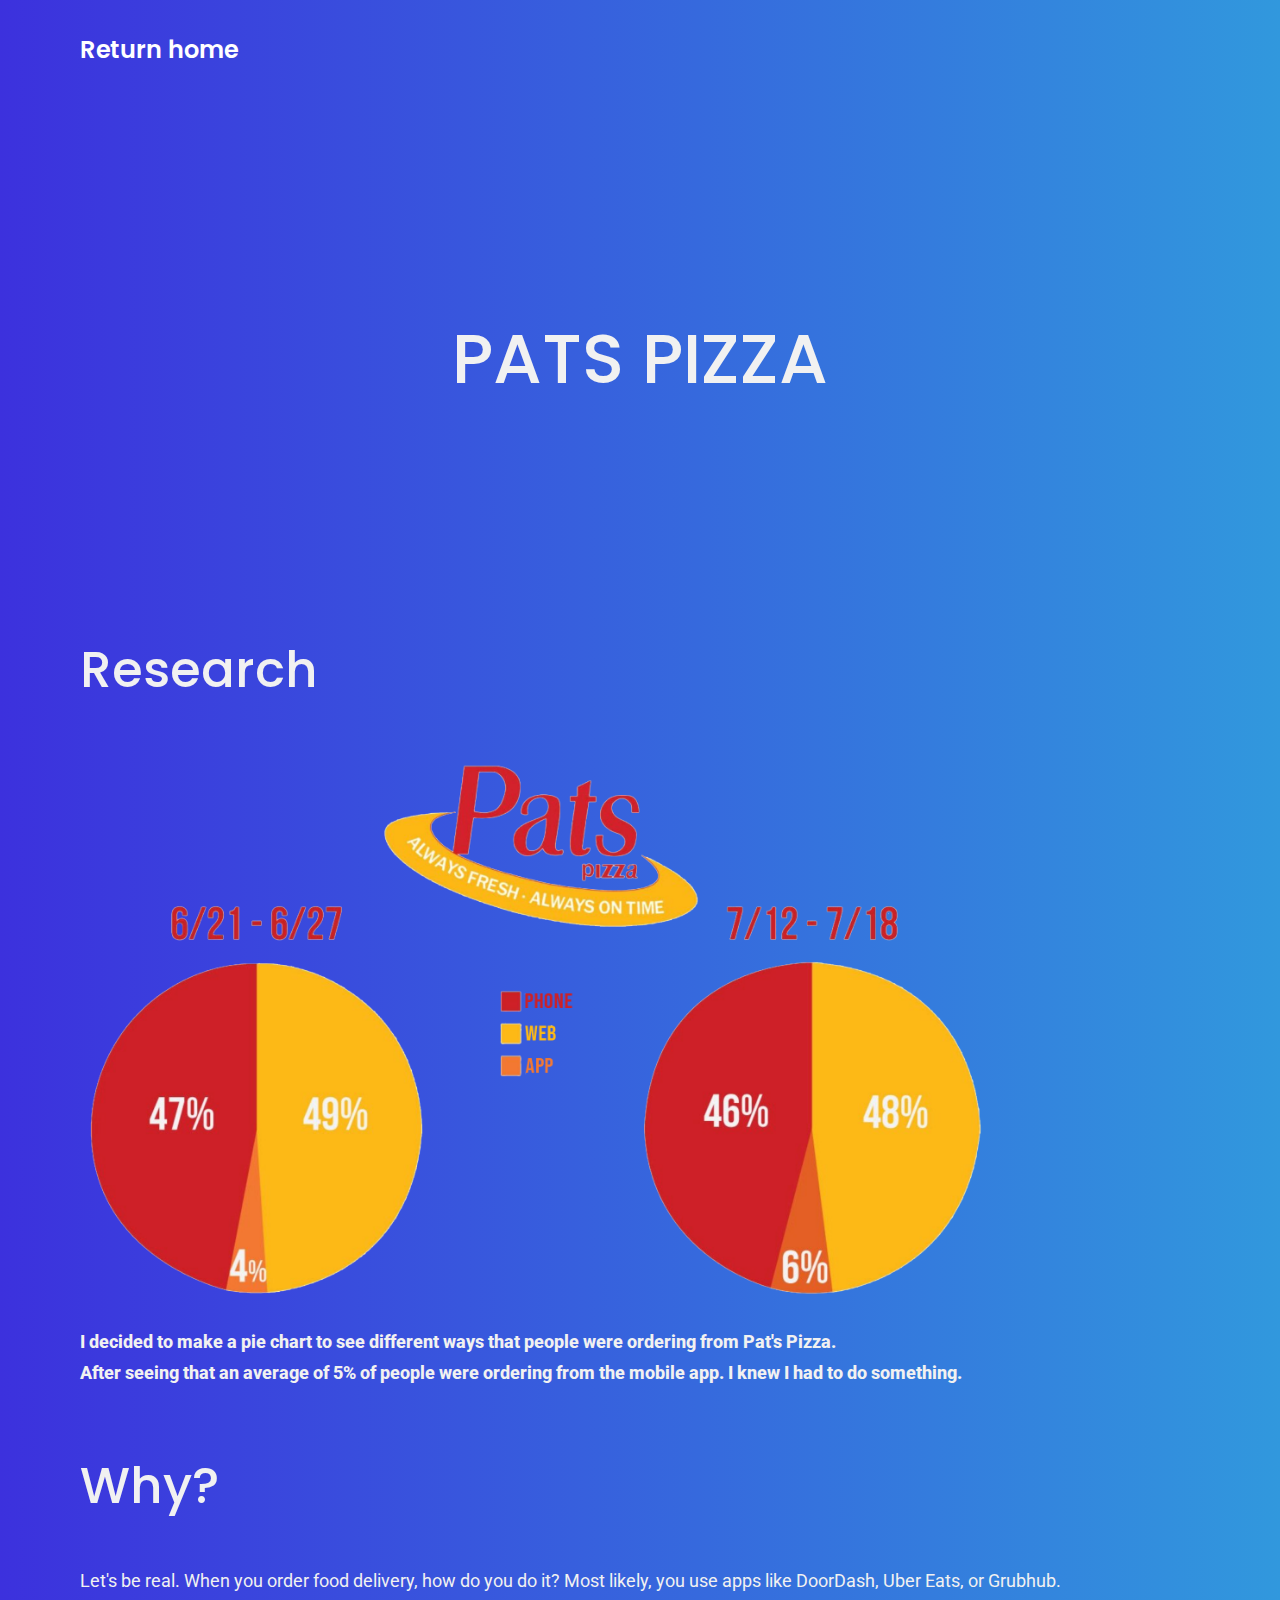
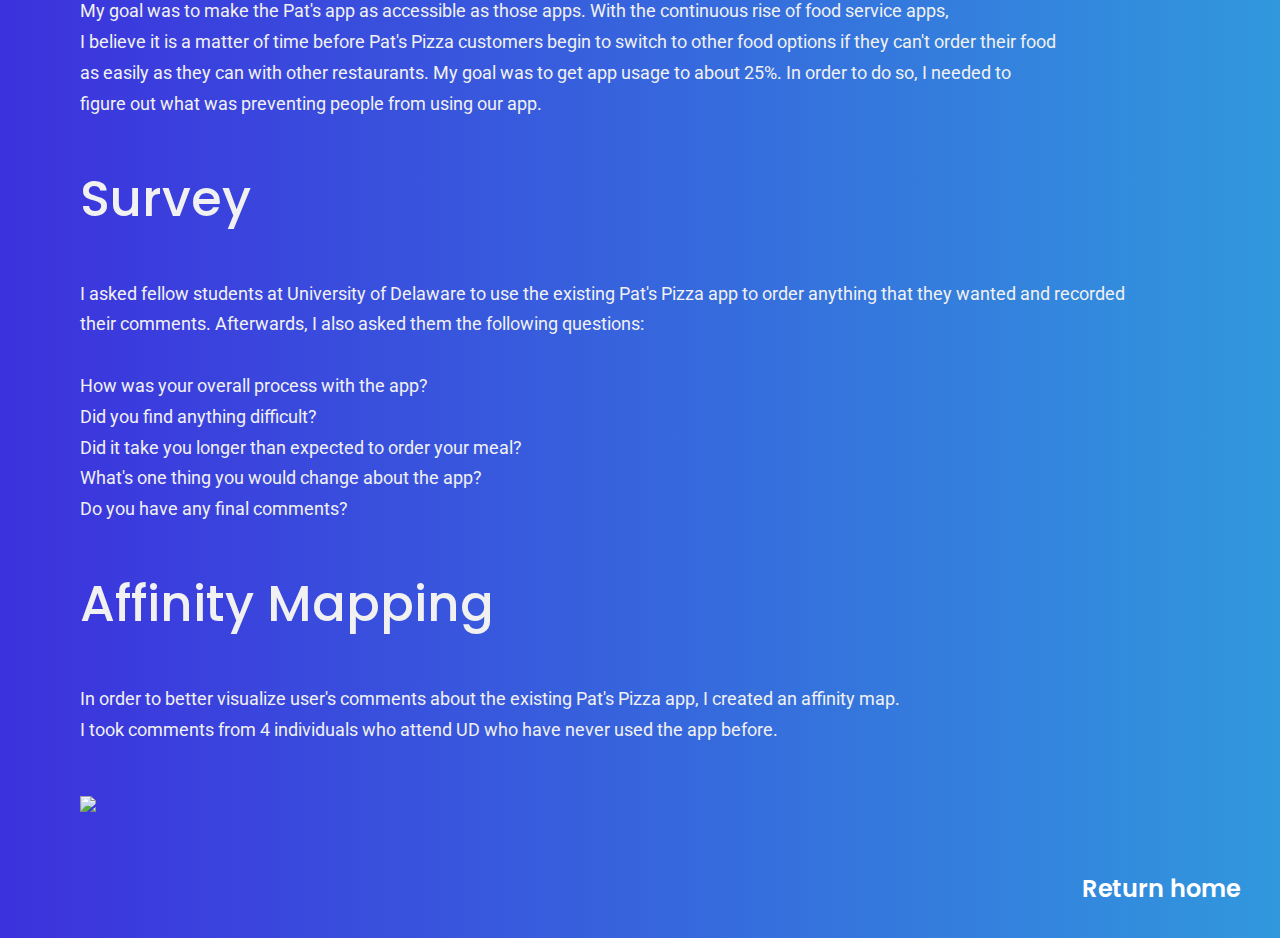
==== pats_pizza.html @ 590ac88e "Add files via upload" ====
<!DOCTYPE html>
<html style = "font-size: 110%">
    <head>
        <title>Pats Pizza</title>

        <link href="https://fonts.googleapis.com/css2?family=Roboto&display=swap" rel="stylesheet">
        <link href="https://fonts.googleapis.com/css2?family=Acme&display=swap" rel="stylesheet">
        <link href="https://fonts.googleapis.com/css2?family=Bangers&display=swap" rel="stylesheet">
        <link href="https://fonts.googleapis.com/css2?family=Poppins:wght@600&display=swap" rel="stylesheet">

        <link id = "theme-style" rel='stylesheet' type='text/css' media='screen' href="default.css">

    </head>

    <body>
        <section class = "s4">
            <div class = "main-container">
                <div class = "return-home">
                    <h4 style= "padding-left:40px">
                        <a href = "index.html"> Return home </a>
                    </h4>
                </div>
            </div>
        </section>

        <section class = "s3" >
            <div class = "main-container">
                <div class = "chris-pizza">
                    <h1 style="color:rgb(251,249,243,0.8);text-align:center; ">
                        <span class = "chris-title" style="margin-top: 50px">
                            Pats Pizza</span>
                    </h1>
                    <br>
                    <br>
                </div>

                <div class = "chris-pizza">
                    <h2 style="text-align: left; padding-left:40px; color:rgb(241, 241, 241);">Research</h2>
                    <img id = "pie_chart" src = "images/Pie_Chart.png">

                    <ul style="line-height: 1.75em;">
                        <li>
                            I decided to make a pie chart to see different ways that people
                            were ordering from Pat's Pizza.
                        </li>
                        <li>
                            After seeing that an average of 5% of people were ordering from the mobile app.
                            I knew I had to do something.
                        </li>
                    </ul>
                </div>

                <h2 style="text-align: left; padding-left:40px; color:rgb(241, 241, 241);">Why?</h2>
                <ul>
                    <li style="line-height: 1.75em ">
                        Let's be real. When you order food delivery, how do you do it? 
                        Most likely, you use apps like DoorDash, Uber Eats, or Grubhub. <br> 
                        My goal was to make the Pat's app as accessible as those apps.
                
                        With the continuous rise of food service apps, <br> I believe it is a 
                        matter of time before Pat's Pizza customers begin to switch to 
                        other food options if they can't order their food <br>as easily as they 
                        can with other restaurants.
                
                        My goal was to get app usage to about 25%. In order to do so, I needed 
                        to <br>figure out what was preventing people from using our app.
                    </li>
                </ul>

                <h2 style="text-align: left; padding-left:40px; color:rgb(241, 241, 241);">Survey</h2>
                <ul style="line-height: 1.75em; text-align: left;">
                    <li >
                        I asked fellow students at University of Delaware to use the existing 
                        Pat's Pizza app to order anything that they wanted and recorded <br>their comments.
                        Afterwards, I also asked them the following questions: 
                    </li>
                    <br>

                    <li >
                        How was your overall process with the app?
                    </li>
                    <li>Did you find anything difficult?</li>
                    <li>Did it take you longer than expected to order your meal?</li>
                    <li>What's one thing you would change about the app?</li>
                    <li>Do you have any final comments?</li>
                </ul>

            <h2 style="text-align: left; padding-left:40px; color:rgb(241, 241, 241);">Affinity Mapping</h2>
            <ul style="line-height: 1.75em; text-align: left; ">
                <li>
                    In order to better visualize user's comments about the existing Pat's Pizza app, 
                    I created an affinity map. <br> I took comments from 4 individuals 
                    who attend UD who have never used the app before. 
                </li>
                <img id = "affinity" src="images/Affinity.png">

            </ul>
            </div>
        </section>

        <section class = "s4">
            <div class = "main-container">
                <div class = "return-home">
                    <h4 style= "text-align: right;">
                        <a href = "index.html"> Return home </a>
                    </h4>
                </div>
            </div>
        </section>
    </body>
</html>
---- default.css ----
:root{
    --mainColor:#101316;
    --secondaryColor:#101316;
    --titleColor:rgb(241, 241, 241);

    --borderColor:#c1c1c1;

    --mainText:rgb(241, 241, 241);
    --secondaryText:#4b5156;

    --themeDotBorder:#24292e;

    --previewBG:rgb(251,249,243,0.8);
    --previewShadow:#d6e9f0;
}

html, body{
    padding: 0;
    margin: 0;
}

h3, h4, h5, h6, strong{
    color: var(--mainText);
    font-family: 'Poppins', sans-serif;   
    font-weight: 600;
}

h6{
    line-height: 1px;
    
}

.chris{
    display: grid;
    min-height: 43em;
    text-align: center;
    align-content: center;
    line-height: 3px;
    font-weight: 800;
}

.chris-pizza{
    display: grid;
    min-height: 30em;
    align-content: center;
    line-height: 3px;
    font-weight: 800;
}

#pie_chart{
    display: grid;
    align-content: center;
    width: 1000px;
    padding-right: 100px;
    padding-top: 50px;
}

#affinity{
    align-items: flex-start;
    width: 1500px;
    padding-top: 50px;
    margin-right: 500px;
}

.return-home{
    display:grid;
    min-height: 1em;
}

.design-title{
    font-family: 'Poppins', sans-serif;   
    display:grid;
    text-align:center;
    margin-top: 40px;
    padding-bottom: 50px;

}

.chris-title{
    color:rgb(241, 241, 241);
    font-family: 'Poppins', sans-serif;
    text-transform: uppercase;}

.chris-title2{
    color:rgb(241, 241, 241);
    font-family: 'Poppins', sans-serif;
    text-transform: uppercase;
    background-image: url(images/Screen\ Shot\ 2022-01-13\ at\ 12.51.06\ PM.png);
}

h2, span{
    font-family: 'Poppins', sans-serif;
    font-weight: 500;
}

li{
    color: rgb(241, 241, 241);
    font-family: 'Roboto', sans-serif;
    list-style: none;
}

p, input, label, input, textarea{
    color: var(--secondaryText);
    font-family: 'Roboto', sans-serif;
}

/* removing underline from links */
a{
    text-decoration: none;
    color:#fff;
    
}



/* removing bullets from list */
ul{
    list-style: none;
}



h1 {font-size: 70px; line-height: 70px;}
h2 {font-size: 50px;}
h3 {font-size: 28px;}
h4 {font-size: 24px; line-height: 35px;}
h5 {font-size: 20px; line-height: 3px;}
h6 {font-size: 16px;}

.s1{
    background-image:linear-gradient(to right,#3c31dd,#3198dd) ;
    overflow: auto;
    min-height: 300px;
    
}

.s2{
    background-image:linear-gradient(to right,#3c31dd,#3198dd) ;
    overflow: auto;
}

.s3{
    background-image:linear-gradient(to right,#3c31dd,#3198dd) ;
    color:rgb(251,249,243,0.8);
    overflow: auto;
    
}

.s4{
    background-image:linear-gradient(to right,#3c31dd,#3198dd) ;
    color:rgb(251,249,243,0.8);
    overflow: auto;
    
}

.main-container{
    width: 1200px;
    margin: 0 auto;
}

.greeting-wrapper{
    
    display: grid;
    min-height: 50em;
    text-align: center;
    align-content: center;
    line-height: 3px;
    padding-bottom: 40px;
}



.intro-wrapper{
    display: grid;
    grid-template-columns: 1fr 1fr;
    grid-template-areas:
        'left-column right-column'
    ;
    gap: 50px;
}

/* .intro-curve {
    position: absolute;
    bottom: 0;
    left: 0;
    width: 100%;
    overflow: hidden;
    line-height: 0;
}

.intro-curve svg {
    position: relative;
    display: block;
    width: calc(112% + 1.3px);
    height: 70px;
}

.intro-curve .shape-fill {
    fill: #101316;
} */

#contact_logo{
    height: 30px;
    width: 30px;
    object-fit: cover;
}

.left-column{
    grid-area: left-column;
    display:grid;
    padding-top: 50px;
    padding-bottom: 50px;
    align-content: center;
}

#profile_pic{
    display: block;
    margin:0 auto;
    height: 300px;
    width: 300px;
    margin-top: 10px;
    
    border:4px solid rgba(255, 157, 44, 0.973);

}

.picture-contact{
    text-align:center;
    padding-right: 45px;
    margin-bottom: 60px;
}

.btn{
    width: 175px;
    height: 50px;
    background-color: rgba(255, 157, 44, 0.973);
    color:black;
    margin-left: 40px;
    border:none;
    border-radius: 30px;
    font-family: 'Poppins', sans-serif;
}

.btn:hover{
    font-size: 90%;
    background-color:rgba(153, 121, 240, 0.973);
}

.right-column{
    grid-area: right-column;
    display: grid;
    align-content: center;
    padding-top: 50px;
    padding-bottom: 100px;
    padding-right: 70px;
}

#preview-shadow{
    background-color: var(--previewShadow);
    width: 300px;
    height: 200px;
    padding-left: 30px;
    padding-top: 30px;
}

#preview{
    width:350px;
    height: 240px;
    border: 1.5px solid #17a2b8;
    background-color: var(--previewBG);
    padding-left: 15px;
    position: relative;
    line-height: 1.6;
    
}

#preview2{
    width:350px;
    height: 240px;
    border: 1.5px solid #17a2b8;
    background-color: var(--previewBG);
    padding-left: 15px;
    padding-right: 10px;
    position: relative;
    line-height: 1.6;
    margin-left:85px;
    margin-top: 10px;
}

.corner{
    width: 7px;
    height: 7px;
    border-radius: 50%;
    border: 1.5px solid #17a2b8;
    background-color: #fff; 
    position: absolute;
}

#corner-tl{
    top: -5px;
    left: -5px;

}

#corner-tr{
    top: -5px;
    right: -5px;
    
}

#corner-br{
    bottom: -5px;
    right: -5px;
    
}

#corner-bl{
    bottom: -5px;
    left: -5px;
    
}

.about-wrapper{
    display: grid;
    grid-template-columns: repeat(auto-fit, minmax(320px, 1fr));
    padding-bottom: 50px;
    gap:100px;
}

.about-me{
    text-align: left;
    border-radius: 30px;
    padding-left: 15px;
    padding-right: 5px;
    background: rgba(153, 121, 240, 0.973);
}

.projects{
    border-radius: 30px;
    text-align: center;
    background: rgba(153, 121, 240, 0.973);
}

#skills{
    margin-left: 60px;
    margin-bottom: 20px;
    display: flex;
    justify-content: space-evenly;
    padding-right: 100px;
    
}

#work{
    display: flex;
    justify-content: space-evenly;
    padding-right: 30px;
}

.pats{
    text-align: center;
}

#pats-left{
    width: 450px;
    height: 400px;
    object-fit: cover;
}

.pats-right{
    display:grid;
}

@media screen and (max-width: 1200px) {
    .intro-wrapper{
            background: var(--secondaryColor);
            border: 1px solid var(--borderColor);
            border-radius: 6px 6px 0 0;
        
            display: grid;
            grid-template-columns: 1fr;
            grid-template-areas: 
                'nav-wrapper'
                'left-column'
                'right-column'
            ;
    }

    .right-column{
        justify-content: center;
    }
}
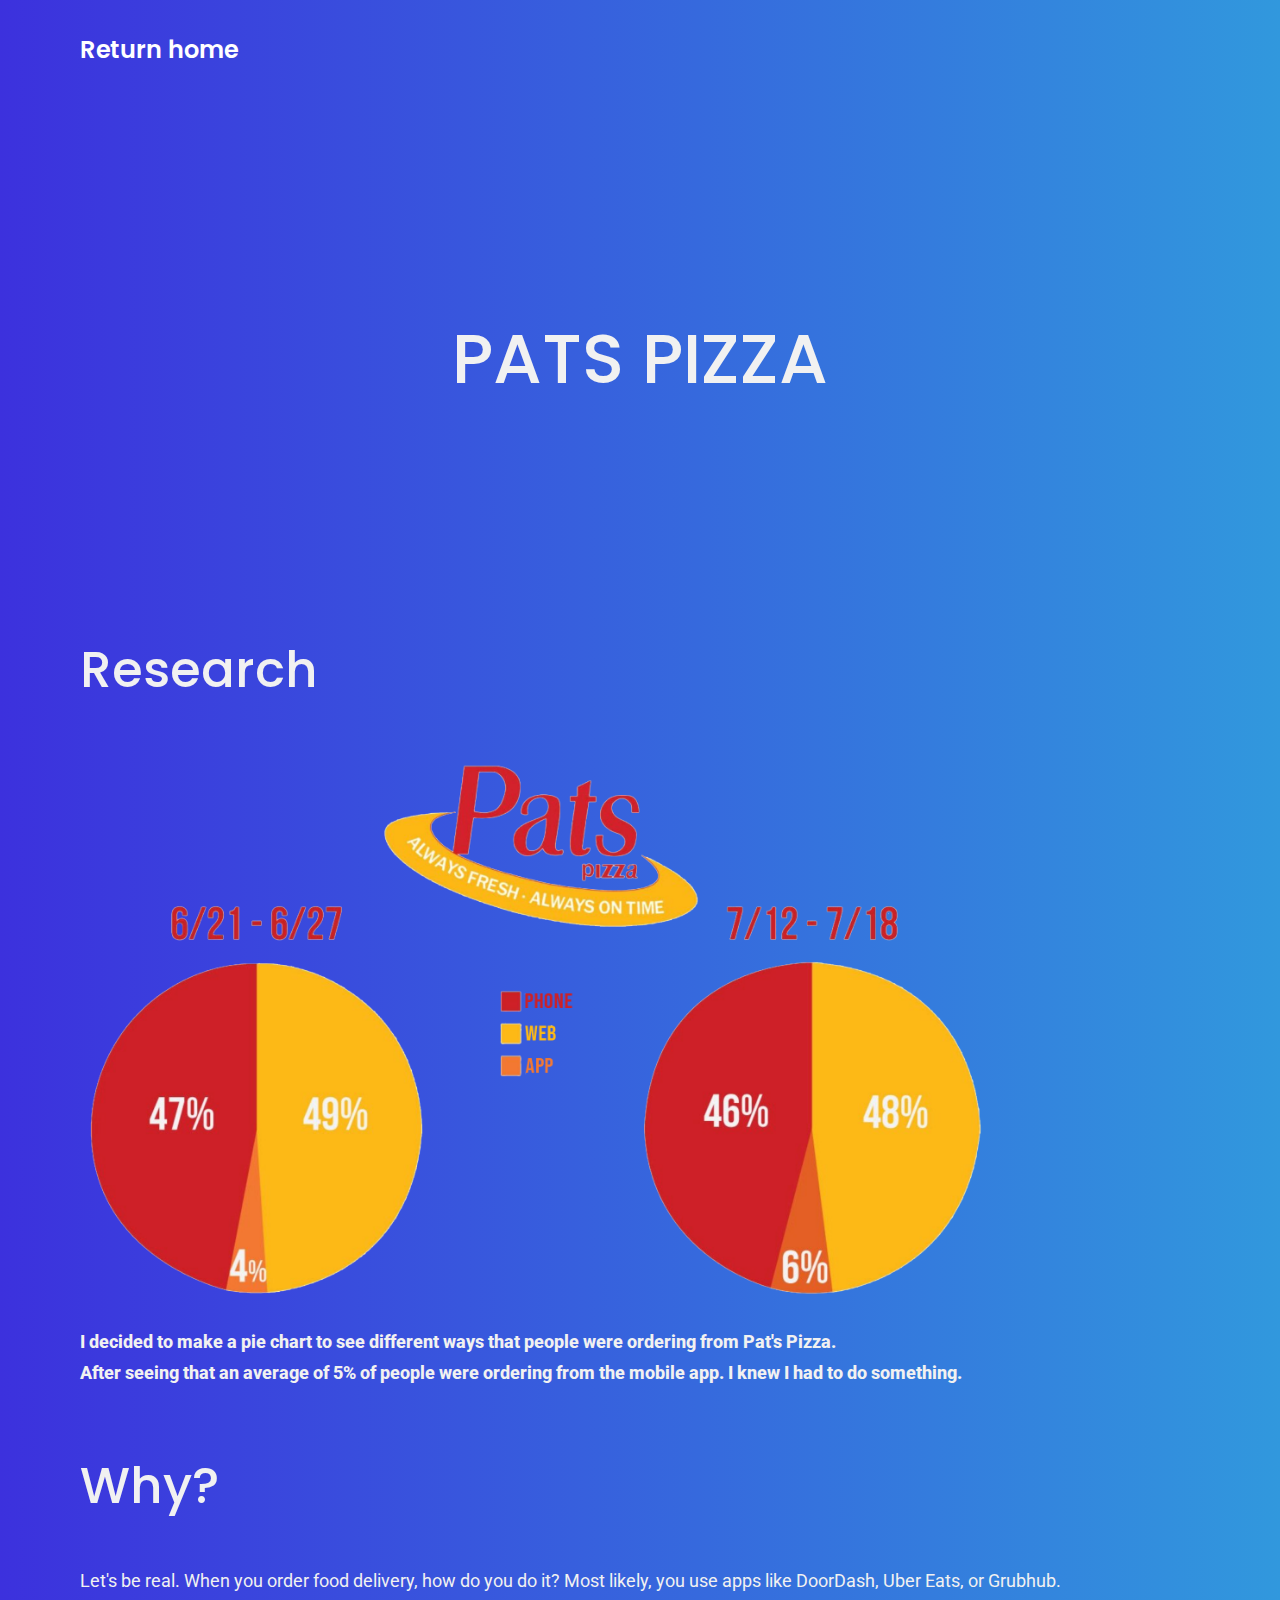
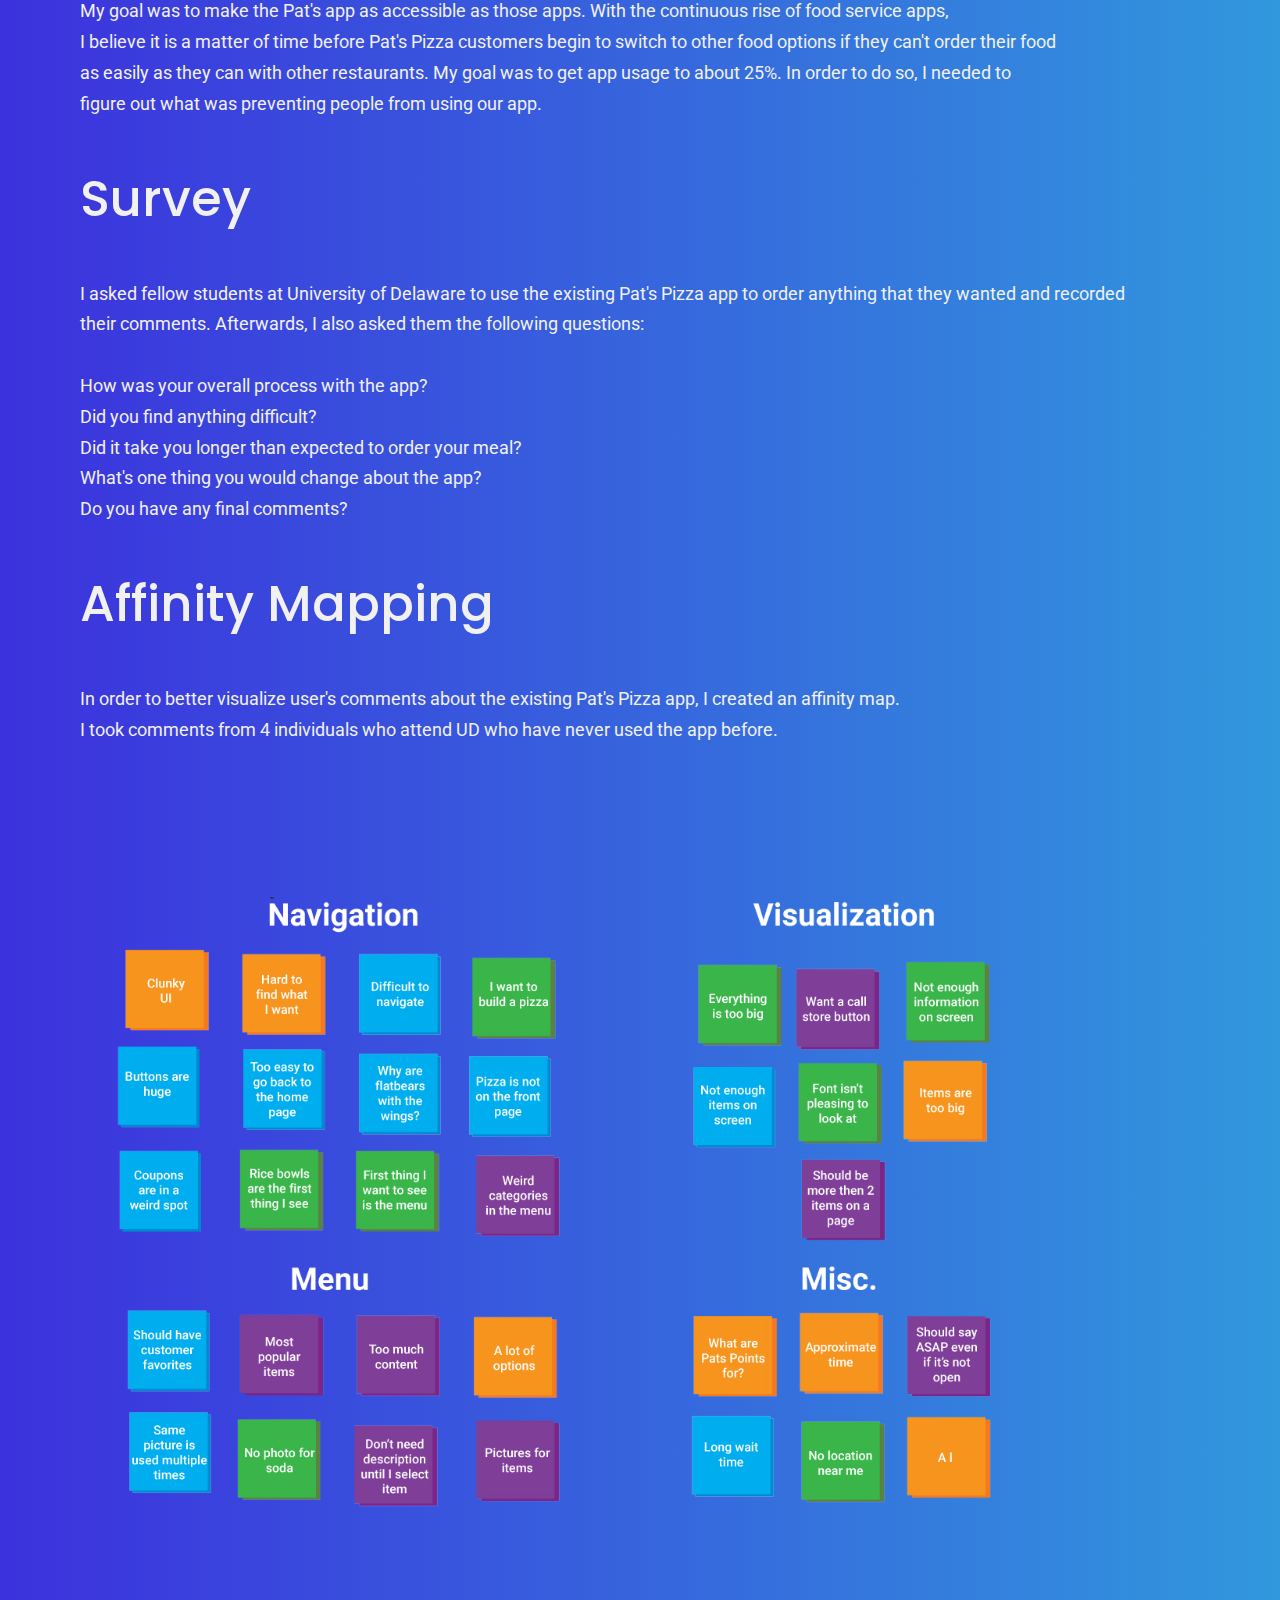
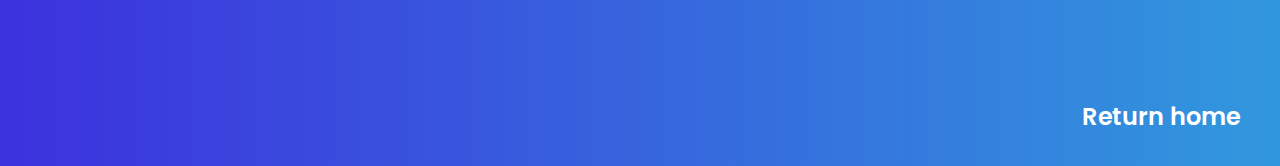
==== commit b0cda8b2: "Add files via upload" ====
--- a/pats_pizza.html
+++ b/pats_pizza.html
@@ -92,7 +92,7 @@
                     I created an affinity map. <br> I took comments from 4 individuals 
                     who attend UD who have never used the app before. 
                 </li>
-                <img id = "affinity" src="images/Affinity.png">
+                <img id = "affinity" src="images/affinity.png">
 
             </ul>
             </div>
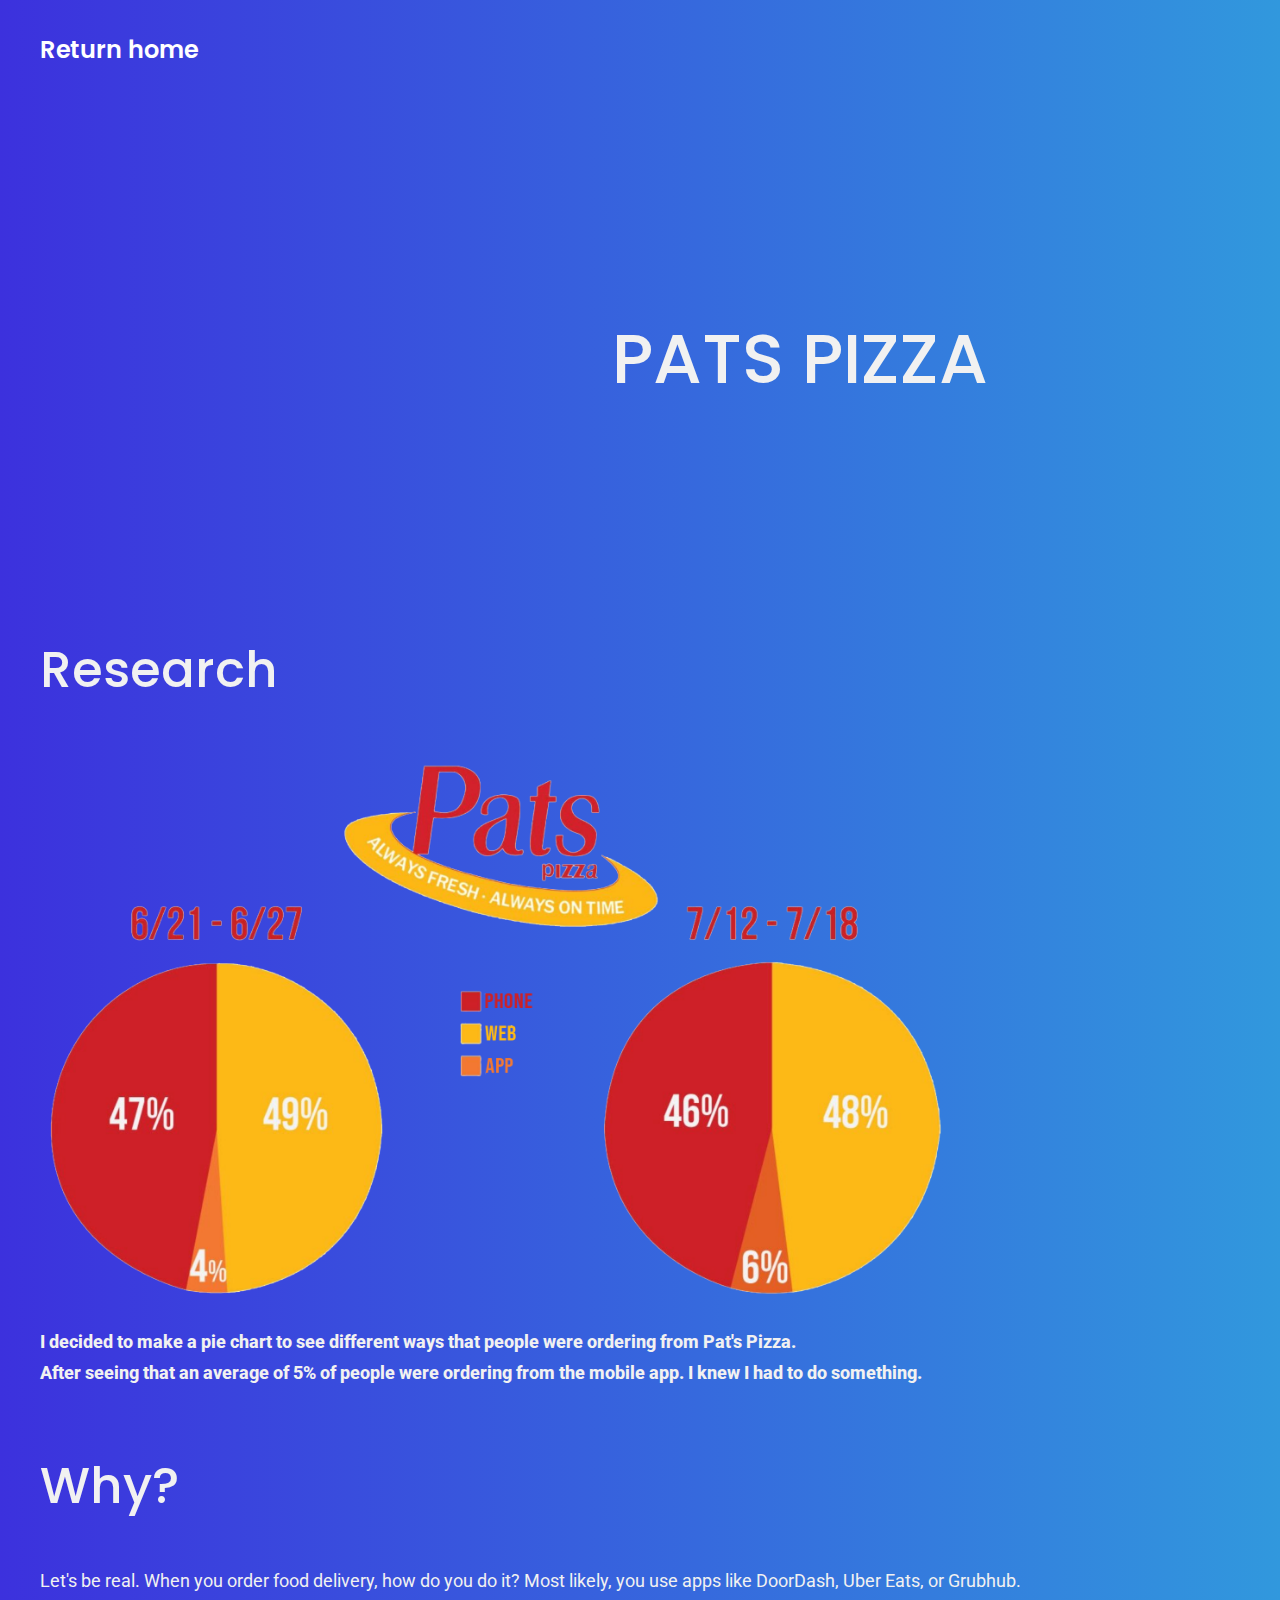
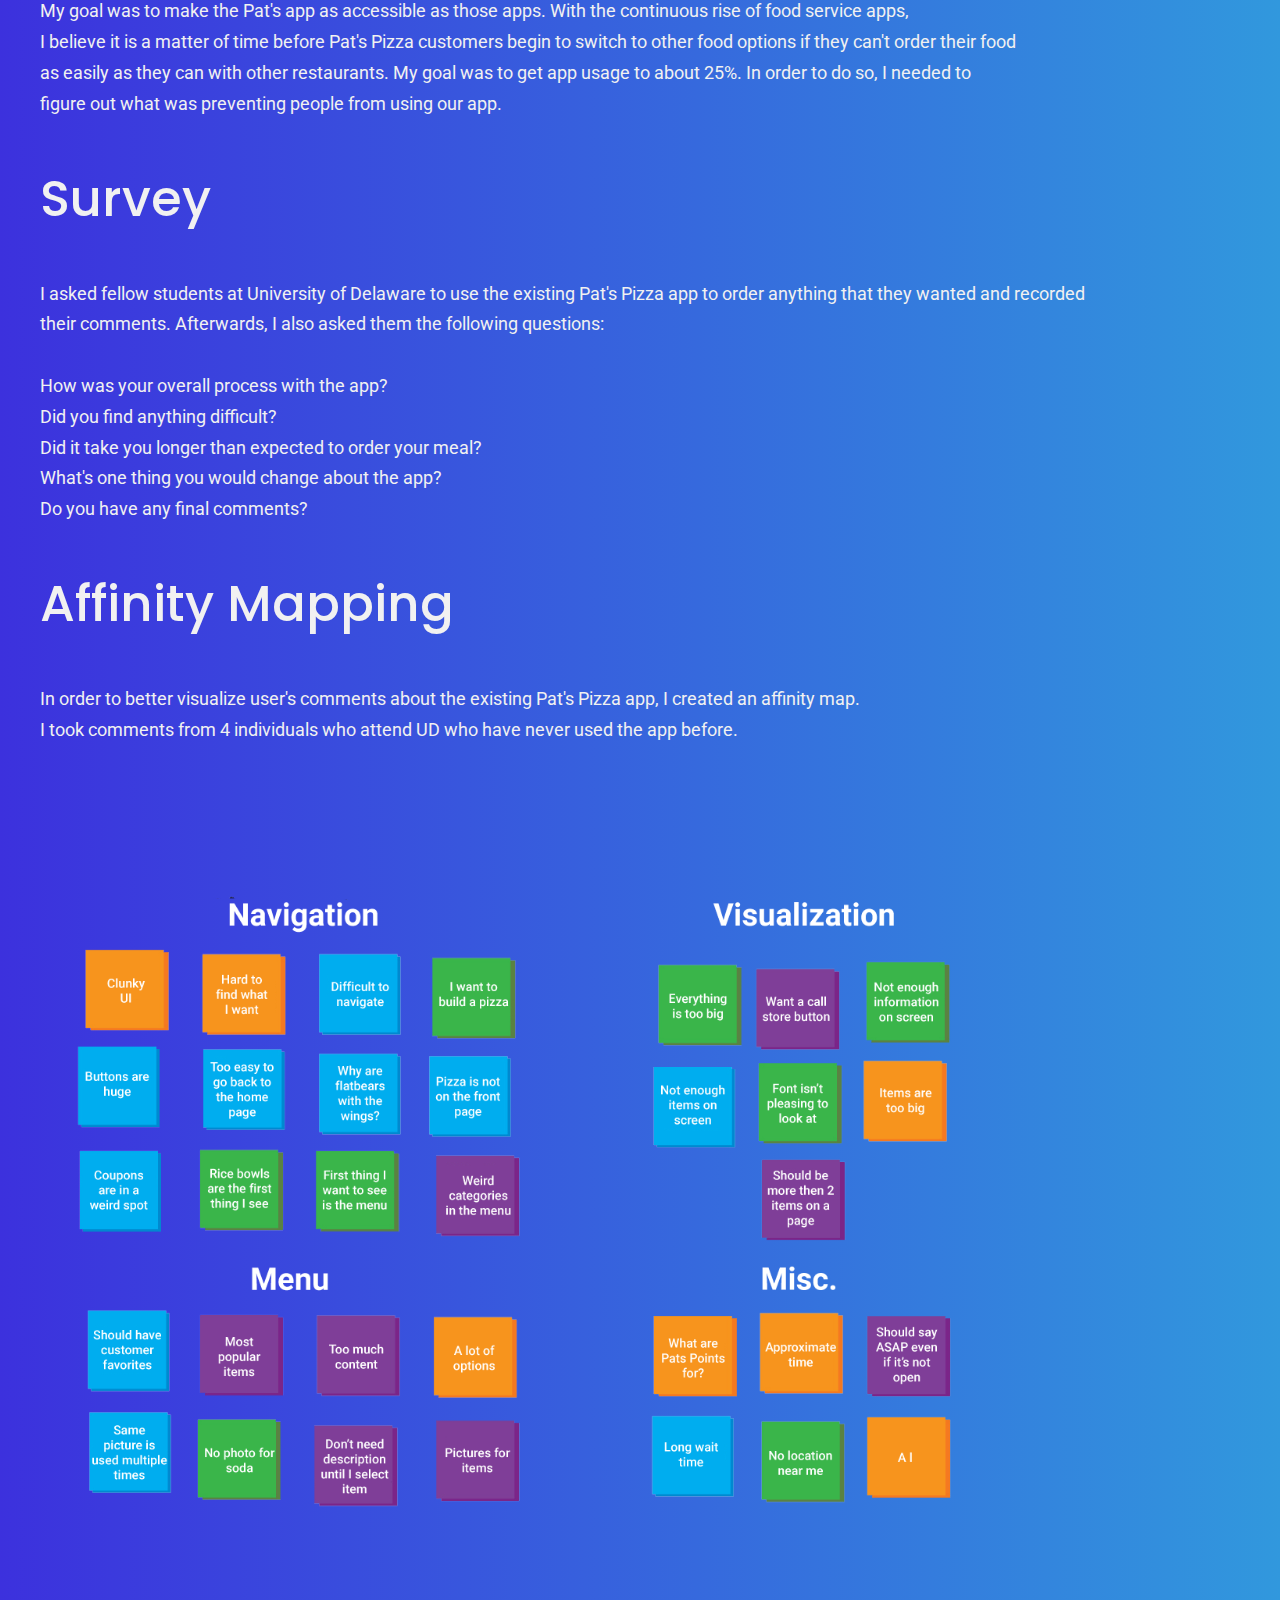
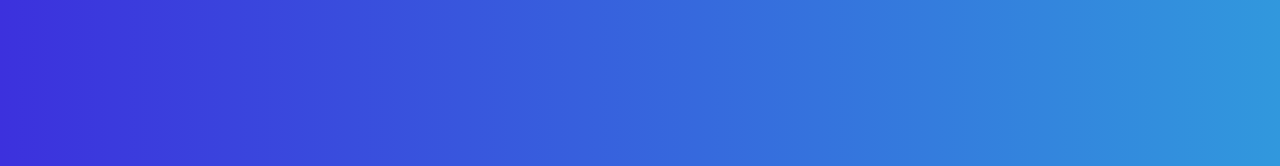
==== commit ef40ed60: "Add files via upload" ====
--- a/pats_pizza.html
+++ b/pats_pizza.html
@@ -1,111 +1,111 @@
-<!DOCTYPE html>
-<html style = "font-size: 110%">
-    <head>
-        <title>Pats Pizza</title>
-
-        <link href="https://fonts.googleapis.com/css2?family=Roboto&display=swap" rel="stylesheet">
-        <link href="https://fonts.googleapis.com/css2?family=Acme&display=swap" rel="stylesheet">
-        <link href="https://fonts.googleapis.com/css2?family=Bangers&display=swap" rel="stylesheet">
-        <link href="https://fonts.googleapis.com/css2?family=Poppins:wght@600&display=swap" rel="stylesheet">
-
-        <link id = "theme-style" rel='stylesheet' type='text/css' media='screen' href="default.css">
-
-    </head>
-
-    <body>
-        <section class = "s4">
-            <div class = "main-container">
-                <div class = "return-home">
-                    <h4 style= "padding-left:40px">
-                        <a href = "index.html"> Return home </a>
-                    </h4>
-                </div>
-            </div>
-        </section>
-
-        <section class = "s3" >
-            <div class = "main-container">
-                <div class = "chris-pizza">
-                    <h1 style="color:rgb(251,249,243,0.8);text-align:center; ">
-                        <span class = "chris-title" style="margin-top: 50px">
-                            Pats Pizza</span>
-                    </h1>
-                    <br>
-                    <br>
-                </div>
-
-                <div class = "chris-pizza">
-                    <h2 style="text-align: left; padding-left:40px; color:rgb(241, 241, 241);">Research</h2>
-                    <img id = "pie_chart" src = "images/Pie_Chart.png">
-
-                    <ul style="line-height: 1.75em;">
-                        <li>
-                            I decided to make a pie chart to see different ways that people
-                            were ordering from Pat's Pizza.
-                        </li>
-                        <li>
-                            After seeing that an average of 5% of people were ordering from the mobile app.
-                            I knew I had to do something.
-                        </li>
-                    </ul>
-                </div>
-
-                <h2 style="text-align: left; padding-left:40px; color:rgb(241, 241, 241);">Why?</h2>
-                <ul>
-                    <li style="line-height: 1.75em ">
-                        Let's be real. When you order food delivery, how do you do it? 
-                        Most likely, you use apps like DoorDash, Uber Eats, or Grubhub. <br> 
-                        My goal was to make the Pat's app as accessible as those apps.
-                
-                        With the continuous rise of food service apps, <br> I believe it is a 
-                        matter of time before Pat's Pizza customers begin to switch to 
-                        other food options if they can't order their food <br>as easily as they 
-                        can with other restaurants.
-                
-                        My goal was to get app usage to about 25%. In order to do so, I needed 
-                        to <br>figure out what was preventing people from using our app.
-                    </li>
-                </ul>
-
-                <h2 style="text-align: left; padding-left:40px; color:rgb(241, 241, 241);">Survey</h2>
-                <ul style="line-height: 1.75em; text-align: left;">
-                    <li >
-                        I asked fellow students at University of Delaware to use the existing 
-                        Pat's Pizza app to order anything that they wanted and recorded <br>their comments.
-                        Afterwards, I also asked them the following questions: 
-                    </li>
-                    <br>
-
-                    <li >
-                        How was your overall process with the app?
-                    </li>
-                    <li>Did you find anything difficult?</li>
-                    <li>Did it take you longer than expected to order your meal?</li>
-                    <li>What's one thing you would change about the app?</li>
-                    <li>Do you have any final comments?</li>
-                </ul>
-
-            <h2 style="text-align: left; padding-left:40px; color:rgb(241, 241, 241);">Affinity Mapping</h2>
-            <ul style="line-height: 1.75em; text-align: left; ">
-                <li>
-                    In order to better visualize user's comments about the existing Pat's Pizza app, 
-                    I created an affinity map. <br> I took comments from 4 individuals 
-                    who attend UD who have never used the app before. 
-                </li>
-                <img id = "affinity" src="images/affinity.png">
-
-            </ul>
-            </div>
-        </section>
-
-        <section class = "s4">
-            <div class = "main-container">
-                <div class = "return-home">
-                    <h4 style= "text-align: right;">
-                        <a href = "index.html"> Return home </a>
-                    </h4>
-                </div>
-            </div>
-        </section>
-    </body>
+<!DOCTYPE html>
+<html style = "font-size: 110%">
+    <head>
+        <title>Pats Pizza</title>
+
+        <link href="https://fonts.googleapis.com/css2?family=Roboto&display=swap" rel="stylesheet">
+        <link href="https://fonts.googleapis.com/css2?family=Acme&display=swap" rel="stylesheet">
+        <link href="https://fonts.googleapis.com/css2?family=Bangers&display=swap" rel="stylesheet">
+        <link href="https://fonts.googleapis.com/css2?family=Poppins:wght@600&display=swap" rel="stylesheet">
+
+        <link id = "theme-style" rel='stylesheet' type='text/css' media='screen' href="default.css">
+
+    </head>
+
+    <body>
+        <section class = "s4">
+            <div class = "main-container">
+                <div class = "return-home">
+                    <h4 style= "padding-left:40px">
+                        <a href = "index.html"> Return home </a>
+                    </h4>
+                </div>
+            </div>
+        </section>
+
+        <section class = "s3" >
+            <div class = "main-container">
+                <div class = "chris-pizza">
+                    <h1 style="color:rgb(251,249,243,0.8);text-align:center; ">
+                        <span class = "chris-title" style="margin-top: 50px">
+                            Pats Pizza</span>
+                    </h1>
+                    <br>
+                    <br>
+                </div>
+
+                <div class = "chris-pizza">
+                    <h2 style="text-align: left; padding-left:40px; color:rgb(241, 241, 241);">Research</h2>
+                    <img id = "pie_chart" src = "images/Pie_Chart.png">
+
+                    <ul style="line-height: 1.75em;">
+                        <li>
+                            I decided to make a pie chart to see different ways that people
+                            were ordering from Pat's Pizza.
+                        </li>
+                        <li>
+                            After seeing that an average of 5% of people were ordering from the mobile app.
+                            I knew I had to do something.
+                        </li>
+                    </ul>
+                </div>
+
+                <h2 style="text-align: left; padding-left:40px; color:rgb(241, 241, 241);">Why?</h2>
+                <ul>
+                    <li style="line-height: 1.75em ">
+                        Let's be real. When you order food delivery, how do you do it? 
+                        Most likely, you use apps like DoorDash, Uber Eats, or Grubhub. <br> 
+                        My goal was to make the Pat's app as accessible as those apps.
+                
+                        With the continuous rise of food service apps, <br> I believe it is a 
+                        matter of time before Pat's Pizza customers begin to switch to 
+                        other food options if they can't order their food <br>as easily as they 
+                        can with other restaurants.
+                
+                        My goal was to get app usage to about 25%. In order to do so, I needed 
+                        to <br>figure out what was preventing people from using our app.
+                    </li>
+                </ul>
+
+                <h2 style="text-align: left; padding-left:40px; color:rgb(241, 241, 241);">Survey</h2>
+                <ul style="line-height: 1.75em; text-align: left;">
+                    <li >
+                        I asked fellow students at University of Delaware to use the existing 
+                        Pat's Pizza app to order anything that they wanted and recorded <br>their comments.
+                        Afterwards, I also asked them the following questions: 
+                    </li>
+                    <br>
+
+                    <li >
+                        How was your overall process with the app?
+                    </li>
+                    <li>Did you find anything difficult?</li>
+                    <li>Did it take you longer than expected to order your meal?</li>
+                    <li>What's one thing you would change about the app?</li>
+                    <li>Do you have any final comments?</li>
+                </ul>
+
+            <h2 style="text-align: left; padding-left:40px; color:rgb(241, 241, 241);">Affinity Mapping</h2>
+            <ul style="line-height: 1.75em; text-align: left; ">
+                <li>
+                    In order to better visualize user's comments about the existing Pat's Pizza app, 
+                    I created an affinity map. <br> I took comments from 4 individuals 
+                    who attend UD who have never used the app before. 
+                </li>
+                <img id = "affinity" src="images/affinity.png">
+
+            </ul>
+            </div>
+        </section>
+
+        <section class = "s4">
+            <div class = "main-container">
+                <div class = "return-home">
+                    <h4 style= "text-align: right;">
+                        <a href = "index.html"> Return home </a>
+                    </h4>
+                </div>
+            </div>
+        </section>
+    </body>
 </html>--- a/default.css
+++ b/default.css
@@ -1,391 +1,427 @@
-:root{
-    --mainColor:#101316;
-    --secondaryColor:#101316;
-    --titleColor:rgb(241, 241, 241);
-
-    --borderColor:#c1c1c1;
-
-    --mainText:rgb(241, 241, 241);
-    --secondaryText:#4b5156;
-
-    --themeDotBorder:#24292e;
-
-    --previewBG:rgb(251,249,243,0.8);
-    --previewShadow:#d6e9f0;
-}
-
-html, body{
-    padding: 0;
-    margin: 0;
-}
-
-h3, h4, h5, h6, strong{
-    color: var(--mainText);
-    font-family: 'Poppins', sans-serif;   
-    font-weight: 600;
-}
-
-h6{
-    line-height: 1px;
-    
-}
-
-.chris{
-    display: grid;
-    min-height: 43em;
-    text-align: center;
-    align-content: center;
-    line-height: 3px;
-    font-weight: 800;
-}
-
-.chris-pizza{
-    display: grid;
-    min-height: 30em;
-    align-content: center;
-    line-height: 3px;
-    font-weight: 800;
-}
-
-#pie_chart{
-    display: grid;
-    align-content: center;
-    width: 1000px;
-    padding-right: 100px;
-    padding-top: 50px;
-}
-
-#affinity{
-    align-items: flex-start;
-    width: 1500px;
-    padding-top: 50px;
-    margin-right: 500px;
-}
-
-.return-home{
-    display:grid;
-    min-height: 1em;
-}
-
-.design-title{
-    font-family: 'Poppins', sans-serif;   
-    display:grid;
-    text-align:center;
-    margin-top: 40px;
-    padding-bottom: 50px;
-
-}
-
-.chris-title{
-    color:rgb(241, 241, 241);
-    font-family: 'Poppins', sans-serif;
-    text-transform: uppercase;}
-
-.chris-title2{
-    color:rgb(241, 241, 241);
-    font-family: 'Poppins', sans-serif;
-    text-transform: uppercase;
-    background-image: url(images/Screen\ Shot\ 2022-01-13\ at\ 12.51.06\ PM.png);
-}
-
-h2, span{
-    font-family: 'Poppins', sans-serif;
-    font-weight: 500;
-}
-
-li{
-    color: rgb(241, 241, 241);
-    font-family: 'Roboto', sans-serif;
-    list-style: none;
-}
-
-p, input, label, input, textarea{
-    color: var(--secondaryText);
-    font-family: 'Roboto', sans-serif;
-}
-
-/* removing underline from links */
-a{
-    text-decoration: none;
-    color:#fff;
-    
-}
-
-
-
-/* removing bullets from list */
-ul{
-    list-style: none;
-}
-
-
-
-h1 {font-size: 70px; line-height: 70px;}
-h2 {font-size: 50px;}
-h3 {font-size: 28px;}
-h4 {font-size: 24px; line-height: 35px;}
-h5 {font-size: 20px; line-height: 3px;}
-h6 {font-size: 16px;}
-
-.s1{
-    background-image:linear-gradient(to right,#3c31dd,#3198dd) ;
-    overflow: auto;
-    min-height: 300px;
-    
-}
-
-.s2{
-    background-image:linear-gradient(to right,#3c31dd,#3198dd) ;
-    overflow: auto;
-}
-
-.s3{
-    background-image:linear-gradient(to right,#3c31dd,#3198dd) ;
-    color:rgb(251,249,243,0.8);
-    overflow: auto;
-    
-}
-
-.s4{
-    background-image:linear-gradient(to right,#3c31dd,#3198dd) ;
-    color:rgb(251,249,243,0.8);
-    overflow: auto;
-    
-}
-
-.main-container{
-    width: 1200px;
-    margin: 0 auto;
-}
-
-.greeting-wrapper{
-    
-    display: grid;
-    min-height: 50em;
-    text-align: center;
-    align-content: center;
-    line-height: 3px;
-    padding-bottom: 40px;
-}
-
-
-
-.intro-wrapper{
-    display: grid;
-    grid-template-columns: 1fr 1fr;
-    grid-template-areas:
-        'left-column right-column'
-    ;
-    gap: 50px;
-}
-
-/* .intro-curve {
-    position: absolute;
-    bottom: 0;
-    left: 0;
-    width: 100%;
-    overflow: hidden;
-    line-height: 0;
-}
-
-.intro-curve svg {
-    position: relative;
-    display: block;
-    width: calc(112% + 1.3px);
-    height: 70px;
-}
-
-.intro-curve .shape-fill {
-    fill: #101316;
-} */
-
-#contact_logo{
-    height: 30px;
-    width: 30px;
-    object-fit: cover;
-}
-
-.left-column{
-    grid-area: left-column;
-    display:grid;
-    padding-top: 50px;
-    padding-bottom: 50px;
-    align-content: center;
-}
-
-#profile_pic{
-    display: block;
-    margin:0 auto;
-    height: 300px;
-    width: 300px;
-    margin-top: 10px;
-    
-    border:4px solid rgba(255, 157, 44, 0.973);
-
-}
-
-.picture-contact{
-    text-align:center;
-    padding-right: 45px;
-    margin-bottom: 60px;
-}
-
-.btn{
-    width: 175px;
-    height: 50px;
-    background-color: rgba(255, 157, 44, 0.973);
-    color:black;
-    margin-left: 40px;
-    border:none;
-    border-radius: 30px;
-    font-family: 'Poppins', sans-serif;
-}
-
-.btn:hover{
-    font-size: 90%;
-    background-color:rgba(153, 121, 240, 0.973);
-}
-
-.right-column{
-    grid-area: right-column;
-    display: grid;
-    align-content: center;
-    padding-top: 50px;
-    padding-bottom: 100px;
-    padding-right: 70px;
-}
-
-#preview-shadow{
-    background-color: var(--previewShadow);
-    width: 300px;
-    height: 200px;
-    padding-left: 30px;
-    padding-top: 30px;
-}
-
-#preview{
-    width:350px;
-    height: 240px;
-    border: 1.5px solid #17a2b8;
-    background-color: var(--previewBG);
-    padding-left: 15px;
-    position: relative;
-    line-height: 1.6;
-    
-}
-
-#preview2{
-    width:350px;
-    height: 240px;
-    border: 1.5px solid #17a2b8;
-    background-color: var(--previewBG);
-    padding-left: 15px;
-    padding-right: 10px;
-    position: relative;
-    line-height: 1.6;
-    margin-left:85px;
-    margin-top: 10px;
-}
-
-.corner{
-    width: 7px;
-    height: 7px;
-    border-radius: 50%;
-    border: 1.5px solid #17a2b8;
-    background-color: #fff; 
-    position: absolute;
-}
-
-#corner-tl{
-    top: -5px;
-    left: -5px;
-
-}
-
-#corner-tr{
-    top: -5px;
-    right: -5px;
-    
-}
-
-#corner-br{
-    bottom: -5px;
-    right: -5px;
-    
-}
-
-#corner-bl{
-    bottom: -5px;
-    left: -5px;
-    
-}
-
-.about-wrapper{
-    display: grid;
-    grid-template-columns: repeat(auto-fit, minmax(320px, 1fr));
-    padding-bottom: 50px;
-    gap:100px;
-}
-
-.about-me{
-    text-align: left;
-    border-radius: 30px;
-    padding-left: 15px;
-    padding-right: 5px;
-    background: rgba(153, 121, 240, 0.973);
-}
-
-.projects{
-    border-radius: 30px;
-    text-align: center;
-    background: rgba(153, 121, 240, 0.973);
-}
-
-#skills{
-    margin-left: 60px;
-    margin-bottom: 20px;
-    display: flex;
-    justify-content: space-evenly;
-    padding-right: 100px;
-    
-}
-
-#work{
-    display: flex;
-    justify-content: space-evenly;
-    padding-right: 30px;
-}
-
-.pats{
-    text-align: center;
-}
-
-#pats-left{
-    width: 450px;
-    height: 400px;
-    object-fit: cover;
-}
-
-.pats-right{
-    display:grid;
-}
-
-@media screen and (max-width: 1200px) {
-    .intro-wrapper{
-            background: var(--secondaryColor);
-            border: 1px solid var(--borderColor);
-            border-radius: 6px 6px 0 0;
-        
-            display: grid;
-            grid-template-columns: 1fr;
-            grid-template-areas: 
-                'nav-wrapper'
-                'left-column'
-                'right-column'
-            ;
-    }
-
-    .right-column{
-        justify-content: center;
-    }
+:root{
+    --mainColor:#101316;
+    --secondaryColor:#101316;
+    --titleColor:rgb(241, 241, 241);
+
+    --borderColor:#c1c1c1;
+
+    --mainText:rgb(241, 241, 241);
+    --secondaryText:#4b5156;
+
+    --themeDotBorder:#24292e;
+
+    --previewBG:rgb(251,249,243,0.8);
+    --previewShadow:#d6e9f0;
+}
+
+html, body{
+    padding: 0;
+    margin: 0;
+}
+
+h3, h4, h5, h6, strong{
+    color: var(--mainText);
+    font-family: 'Poppins', sans-serif;   
+    font-weight: 600;
+}
+
+h6{
+    line-height: 1px;
+    
+}
+
+.chris{
+    display: grid;
+    min-height: 43em;
+    text-align: center;
+    align-content: center;
+    line-height: 3px;
+    font-weight: 800;
+}
+
+.chris-pizza{
+    display: grid;
+    min-height: 30em;
+    align-content: center;
+    line-height: 3px;
+    font-weight: 800;
+}
+
+#pie_chart{
+    display: grid;
+    align-content: center;
+    width: 1000px;
+    padding-right: 100px;
+    padding-top: 50px;
+}
+
+#affinity{
+    align-items: flex-start;
+    width: 1500px;
+    padding-top: 50px;
+    margin-right: 500px;
+}
+
+.return-home{
+    display:grid;
+    min-height: 1em;
+}
+
+.design-title{
+    font-family: 'Poppins', sans-serif;   
+    display:grid;
+    text-align:center;
+    margin-top: 40px;
+    padding-bottom: 50px;
+
+}
+
+.chris-title{
+    color:rgb(241, 241, 241);
+    font-family: 'Poppins', sans-serif;
+    text-transform: uppercase;}
+
+.chris-title2{
+    color:rgb(241, 241, 241);
+    font-family: 'Poppins', sans-serif;
+    text-transform: uppercase;
+    background-image: url(images/Screen\ Shot\ 2022-01-13\ at\ 12.51.06\ PM.png);
+}
+
+h2, span{
+    font-family: 'Poppins', sans-serif;
+    font-weight: 500;
+}
+
+li{
+    color: rgb(241, 241, 241);
+    font-family: 'Roboto', sans-serif;
+    list-style: none;
+}
+
+p, input, label, input, textarea{
+    color: var(--secondaryText);
+    font-family: 'Roboto', sans-serif;
+}
+
+/* removing underline from links */
+a{
+    text-decoration: none;
+    color:#fff;
+    
+}
+
+
+
+/* removing bullets from list */
+ul{
+    list-style: none;
+}
+
+
+
+h1 {font-size: 70px; line-height: 70px;}
+h2 {font-size: 50px;}
+h3 {font-size: 28px;}
+h4 {font-size: 24px; line-height: 35px;}
+h5 {font-size: 20px; line-height: 3px;}
+h6 {font-size: 16px;}
+
+.s1{
+    background-image:linear-gradient(to right,#3c31dd,#3198dd) ;
+    overflow: auto;
+    min-height: 300px;
+    
+}
+
+.s2{
+    background-image:linear-gradient(to right,#3c31dd,#3198dd) ;
+    overflow: auto;
+}
+
+.s3{
+    background-image:linear-gradient(to right,#3c31dd,#3198dd) ;
+    color:rgb(251,249,243,0.8);
+    overflow: auto;
+    
+}
+
+.s4{
+    background-image:linear-gradient(to right,#3c31dd,#3198dd) ;
+    color:rgb(251,249,243,0.8);
+    overflow: auto;
+    
+}
+
+.main-container{
+    width: 1600px;
+    margin: 0 auto;
+}
+
+.greeting-wrapper{
+    
+    display: grid;
+    min-height: 50em;
+    text-align: center;
+    align-content: center;
+    line-height: 3px;
+    padding-bottom: 40px;
+}
+
+
+
+.intro-wrapper{
+    display: grid;
+    grid-template-columns: 1fr 1fr;
+    grid-template-areas:
+        'left-column right-column'
+    ;
+    gap: 50px;
+}
+
+/* .intro-curve {
+    position: absolute;
+    bottom: 0;
+    left: 0;
+    width: 100%;
+    overflow: hidden;
+    line-height: 0;
+}
+
+.intro-curve svg {
+    position: relative;
+    display: block;
+    width: calc(112% + 1.3px);
+    height: 70px;
+}
+
+.intro-curve .shape-fill {
+    fill: #101316;
+} */
+
+#contact_logo{
+    height: 30px;
+    width: 30px;
+    object-fit: cover;
+}
+
+.left-column{
+    grid-area: left-column;
+    display:grid;
+    padding-top: 50px;
+    padding-bottom: 50px;
+    align-content: center;
+}
+
+#profile_pic{
+    display: block;
+    margin:0 auto;
+    height: 300px;
+    width: 300px;
+    margin-top: 10px;
+    
+    border:4px solid rgba(255, 157, 44, 0.973);
+
+}
+
+.picture-contact{
+    text-align:center;
+    padding-right: 45px;
+    margin-bottom: 60px;
+}
+
+.btn{
+    width: 175px;
+    height: 50px;
+    background-color: rgba(255, 157, 44, 0.973);
+    color:black;
+    margin-left: 40px;
+    border:none;
+    border-radius: 30px;
+    font-family: 'Poppins', sans-serif;
+}
+
+.btn:hover{
+    font-size: 90%;
+    background-color:rgba(153, 121, 240, 0.973);
+}
+
+.right-column{
+    grid-area: right-column;
+    display: grid;
+    align-content: center;
+    padding-top: 50px;
+    padding-bottom: 100px;
+    padding-right: 70px;
+}
+
+#preview-shadow{
+    background-color: var(--previewShadow);
+    width: 300px;
+    height: 200px;
+    padding-left: 30px;
+    padding-top: 30px;
+}
+
+#preview{
+    width:350px;
+    height: 240px;
+    border: 1.5px solid #17a2b8;
+    background-color: var(--previewBG);
+    padding-left: 15px;
+    position: relative;
+    line-height: 1.6;
+    
+}
+
+#preview2{
+    width:350px;
+    height: 240px;
+    border: 1.5px solid #17a2b8;
+    background-color: var(--previewBG);
+    padding-left: 15px;
+    padding-right: 10px;
+    position: relative;
+    line-height: 1.6;
+    margin-left:85px;
+    margin-top: 10px;
+}
+
+.corner{
+    width: 7px;
+    height: 7px;
+    border-radius: 50%;
+    border: 1.5px solid #17a2b8;
+    background-color: #fff; 
+    position: absolute;
+}
+
+#corner-tl{
+    top: -5px;
+    left: -5px;
+
+}
+
+#corner-tr{
+    top: -5px;
+    right: -5px;
+    
+}
+
+#corner-br{
+    bottom: -5px;
+    right: -5px;
+    
+}
+
+#corner-bl{
+    bottom: -5px;
+    left: -5px;
+    
+}
+
+.about-wrapper{
+    display: grid;
+    grid-template-columns: repeat(auto-fit, minmax(320px, 1fr));
+    padding-bottom: 50px;
+    gap:100px;
+}
+
+.about-me-left{
+    text-align: left;
+    border-radius: 30px;
+    padding-left: 15px;
+    padding-right: 5px;
+}
+
+.about-me-right{
+    text-align: left;
+    border-radius: 30px;
+    padding-left: 15px;
+    padding-right: 5px;
+}
+
+.projects{
+    border-radius: 30px;
+    text-align: center;
+    background: rgba(153, 121, 240, 0.973);
+}
+
+#skills{
+    margin-left: 60px;
+    margin-bottom: 20px;
+    display: flex;
+    justify-content: space-evenly;
+    padding-right: 100px;
+    
+}
+
+#work{
+    display: flex;
+    justify-content: space-evenly;
+    padding-right: 30px;
+}
+
+.pats{
+    text-align: center;
+}
+
+.nexus{
+    text-align: center;
+    padding-right: 100px;
+}
+
+#pats-left{
+    width: 450px;
+    height: 400px;
+    object-fit: cover;
+}
+
+#nexus-left{
+    width: 700px;
+    height: 500px;
+    padding-right: 1000px;
+}
+
+.pats-right{
+    display:grid;
+}
+
+@media screen and (max-width: 1200px) {
+    .intro-wrapper{
+            border-radius: 6px 6px 0 0;
+        
+            display: grid;
+            grid-template-columns: 1fr;
+            grid-template-areas: 
+                'nav-wrapper'
+                'left-column'
+                'right-column'
+            ;
+    }
+
+    .right-column{
+        justify-content: center;
+    }
+
+    .chris{
+        justify-content: center;
+    }
+
+    .about-wrapper{
+        display: grid;
+        grid-template-columns: 1fr;
+        grid-template-areas: 
+            'about-me-left'
+            'about-me-right'
+        ;
+    }
+
+    .about-me-left{
+        justify-content: center;
+    }
+
+    .about-me-right{
+        justify-content: center;
+    }
 }